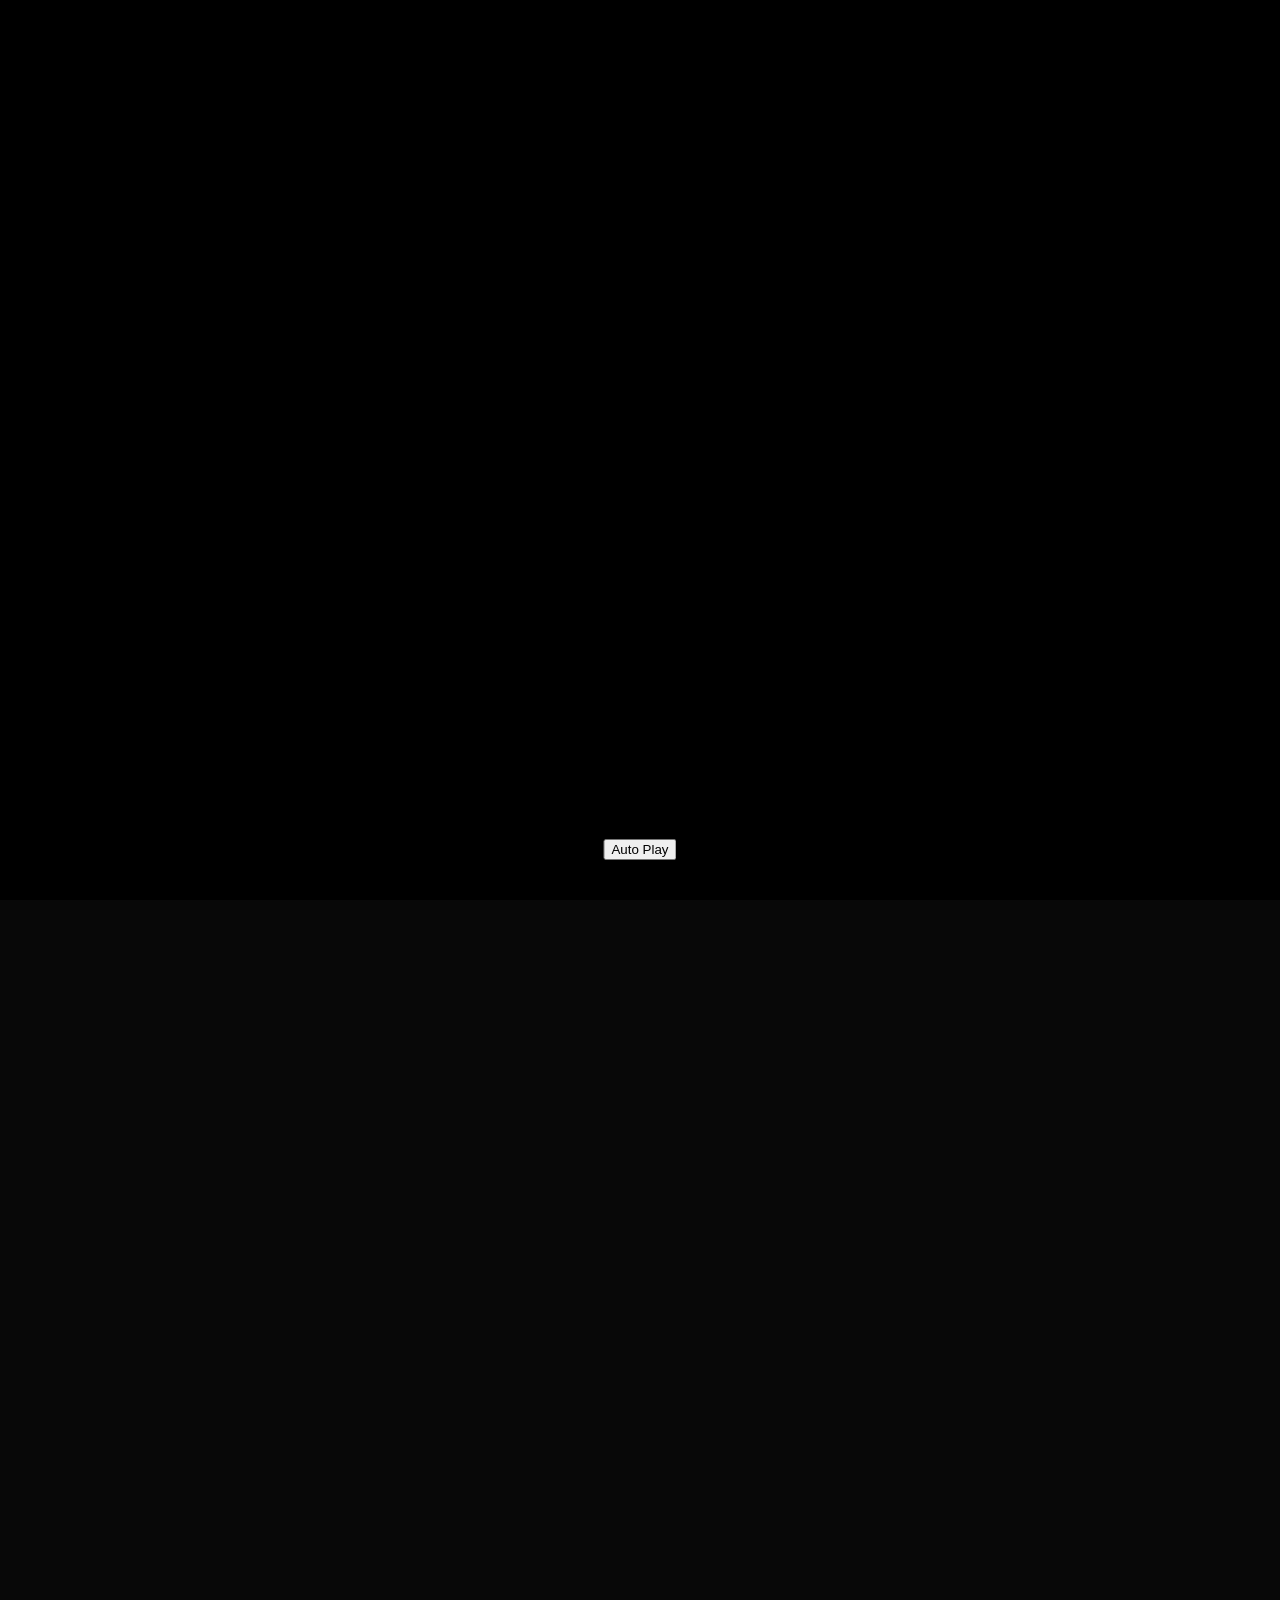
==== index.html @ d0e30674 "Add files via upload" ====
<!DOCTYPE html>
<html lang="en">
  <head>
    <meta charset="UTF-8" />
    <meta
      name="viewport"
      content="width=device-width, initial-scale=1.0"
    />
    <title>Scroll Video Experience</title>

    <link rel="stylesheet" href="style.css" />
  </head>

  <body>
    <!-- Loading screen -->
    <div id="loader" class="loader" aria-label="Loading">
      <div class="loader__spinner"></div>
      <span class="loader__text">Loading experience</span>
    </div>

    <!-- Fixed video layer -->
    <div class="video-stage">
      <video
        id="scrubVideo"
        class="scrub-video"
        muted
        playsinline
        preload="auto"
      >
        <!-- Replace with your own video file path -->
        <source src="intro.mp4" type="video/mp4" />
      </video>

      <!-- Optional dark overlay that fades while scrolling -->
      <div id="videoOverlay" class="video-overlay"></div>
    </div>

    <!-- Scroll distance used to control the video -->
    <div id="scrollZone" class="scroll-zone" aria-hidden="true"></div>

    <!-- Auto scroll button -->
    <button id="autoPlayButton" type="button">Auto Play</button>

    <main class="content">
      <!-- This is the anchor where Auto Play ends -->
      <section id="next-section" class="section section--intro">
        <div class="section__inner">
          <p class="eyebrow">Scroll Experience</p>

          <h1>Discover what comes next.</h1>

          <p class="section__text">
            The video animation has finished. This is the next section of
            your website content.
          </p>
        </div>
      </section>

      <section class="section section--dark">
        <div class="section__inner">
          <p class="eyebrow">Story</p>

          <h2>Built for movement.</h2>

          <p class="section__text">
            Replace this content with your own sections, images, products,
            portfolio work, or information.
          </p>
        </div>
      </section>

      <section class="section section--light">
        <div class="section__inner">
          <p class="eyebrow">Next Step</p>

          <h2>Your final content section.</h2>

          <p class="section__text">
            Add any content below the scroll-controlled video experience.
          </p>
        </div>
      </section>
    </main>

    <script src="script.js"></script>
  </body>
</html>
---- style.css ----
:root {
    --background: #080808;
    --foreground: #ffffff;
    --muted: rgba(255, 255, 255, 0.68);
    --line: rgba(255, 255, 255, 0.18);
  }
  
  *,
  *::before,
  *::after {
    box-sizing: border-box;
  }
  
  html {
    background: var(--background);
    scroll-behavior: auto;
  }
  
  body {
    min-width: 320px;
    margin: 0;
    overflow-x: hidden;
  
    background: var(--background);
    color: var(--foreground);
  
    font-family:
      Inter,
      ui-sans-serif,
      system-ui,
      -apple-system,
      BlinkMacSystemFont,
      "Segoe UI",
      sans-serif;
  }
  
  /* ------------------------------ */
  /* Loader                         */
  /* ------------------------------ */
  
  .loader {
    position: fixed;
    z-index: 200;
    inset: 0;
  
    display: flex;
    flex-direction: column;
    align-items: center;
    justify-content: center;
    gap: 16px;
  
    background: #050505;
    color: #ffffff;
  
    opacity: 1;
    visibility: visible;
    transition:
      opacity 0.55s ease,
      visibility 0.55s ease;
  }
  
  .loader.is-hidden {
    pointer-events: none;
    opacity: 0;
    visibility: hidden;
  }
  
  .loader__spinner {
    width: 34px;
    height: 34px;
  
    border: 2px solid rgba(255, 255, 255, 0.2);
    border-top-color: #ffffff;
    border-radius: 50%;
  
    animation: loader-spin 0.8s linear infinite;
  }
  
  .loader__text {
    font-size: 11px;
    font-weight: 700;
    letter-spacing: 0.18em;
    text-transform: uppercase;
    opacity: 0.7;
  }
  
  @keyframes loader-spin {
    to {
      transform: rotate(360deg);
    }
  }
  
  /* ------------------------------ */
  /* Scroll-controlled video        */
  /* ------------------------------ */
  
  .video-stage {
    position: fixed;
    z-index: 10;
    inset: 0;
  
    width: 100%;
    height: 100vh;
    height: 100svh;
  
    overflow: hidden;
    background: #000;
  
    will-change: transform;
    transform: translate3d(0, 0, 0);
  }
  
  .scrub-video {
    display: block;
  
    width: 100%;
    height: 100%;
  
    object-fit: cover;
    object-position: center;
  
    pointer-events: none;
    user-select: none;
  }
  
  .video-overlay {
    position: absolute;
    inset: 0;
  
    pointer-events: none;
  
    background:
      linear-gradient(
        180deg,
        rgba(0, 0, 0, 0.35) 0%,
        rgba(0, 0, 0, 0.08) 42%,
        rgba(0, 0, 0, 0.28) 100%
      );
  
    opacity: 1;
    will-change: opacity;
  }
  
  .scroll-zone {
    position: relative;
    z-index: 1;
  
    width: 100%;
    min-height: 100vh;
    min-height: 100svh;
  
    pointer-events: none;
  }
  
  /* ------------------------------ */
  /* Auto Play button               */
  /* ------------------------------ */
  
  #autoPlayButton {
    opacity: 1;
    visibility: visible;
    pointer-events: auto;
    transform: translateY(0);
    transition:
      opacity 0.35s ease,
      transform 0.35s ease,
      visibility 0.35s ease;
  }
  
  #autoPlayButton.is-hidden {
    opacity: 0;
    visibility: hidden;
    pointer-events: none;
    transform: translateY(12px);
  }
  
  /* ------------------------------ */
  /* Page content                   */
  /* ------------------------------ */
  
  .content {
    position: relative;
    z-index: 20;
  
    background: #0c0c0c;
  }
  
  .section {
    display: flex;
    align-items: center;
  
    min-height: 100vh;
    min-height: 100svh;
    padding: 120px 7vw;
  
    opacity: 0;
    transform: translate3d(0, 36px, 0);
  
    transition:
      opacity 0.8s ease,
      transform 0.8s cubic-bezier(0.16, 1, 0.3, 1);
  }
  
  .section.is-visible {
    opacity: 1;
    transform: translate3d(0, 0, 0);
  }
  
  .section__inner {
    width: min(720px, 100%);
  }
  
  .section--intro {
    background:
      radial-gradient(
        circle at 80% 20%,
        rgba(74, 88, 255, 0.18),
        transparent 42%
      ),
      #101010;
  }
  
  .section--dark {
    background:
      radial-gradient(
        circle at 15% 75%,
        rgba(255, 107, 53, 0.13),
        transparent 45%
      ),
      #070707;
  }
  
  .section--light {
    color: #111111;
    background: #f1f1ed;
  }
  
  .eyebrow {
    margin: 0 0 20px;
  
    font-size: 12px;
    font-weight: 800;
    letter-spacing: 0.16em;
    text-transform: uppercase;
  
    opacity: 0.65;
  }
  
  .section h1,
  .section h2 {
    max-width: 750px;
    margin: 0;
  
    font-size: clamp(42px, 7vw, 104px);
    font-weight: 700;
    letter-spacing: -0.065em;
    line-height: 0.92;
  }
  
  .section__text {
    max-width: 560px;
    margin: 32px 0 0;
  
    color: var(--muted);
  
    font-size: clamp(17px, 2vw, 21px);
    line-height: 1.55;
  }
  
  .section--light .section__text {
    color: rgba(0, 0, 0, 0.62);
  }
  
  /* ------------------------------ */
  /* Responsive                     */
  /* ------------------------------ */
  
  @media (max-width: 700px) {
    .auto-play-button {
      right: 16px;
      bottom: 16px;
  
      min-width: 118px;
      min-height: 44px;
      padding: 10px 16px;
  
      font-size: 11px;
    }
  
    .section {
      align-items: flex-end;
      min-height: 100svh;
      padding: 88px 24px;
    }
  
    .section h1,
    .section h2 {
      font-size: clamp(42px, 14vw, 70px);
    }
  
    .section__text {
      margin-top: 24px;
      font-size: 17px;
    }
  }
  
  @media (prefers-reduced-motion: reduce) {
    *,
    *::before,
    *::after {
      scroll-behavior: auto !important;
      animation-duration: 0.01ms !important;
      animation-iteration-count: 1 !important;
      transition-duration: 0.01ms !important;
    }
  }
  .video-stage {
    position: sticky;
    top: 0;
    width: 100%;
    height: 100svh;
    overflow: hidden;
    background: #000;
  }
  
  #scrubVideo {
    display: block;
    width: 100%;
    height: 100%;
    object-fit: cover;
  }
  
  #autoPlayButton {
    position: absolute;
    z-index: 9999;
    left: 50%;
    bottom: 40px;
  
    opacity: 1;
    visibility: visible;
    pointer-events: auto;
  
    transform: translateX(-50%) translateY(0);
  
    transition:
      opacity 0.35s ease,
      transform 0.35s ease,
      visibility 0.35s ease;
  }
  
  #autoPlayButton.is-hidden {
    opacity: 0;
    visibility: hidden;
    pointer-events: none;
    transform: translateX(-50%) translateY(12px);
  }
  
  @media (max-width: 767px) {
    #autoPlayButton {
      bottom: max(24px, env(safe-area-inset-bottom));
      width: min(230px, calc(100% - 40px));
    }
  }
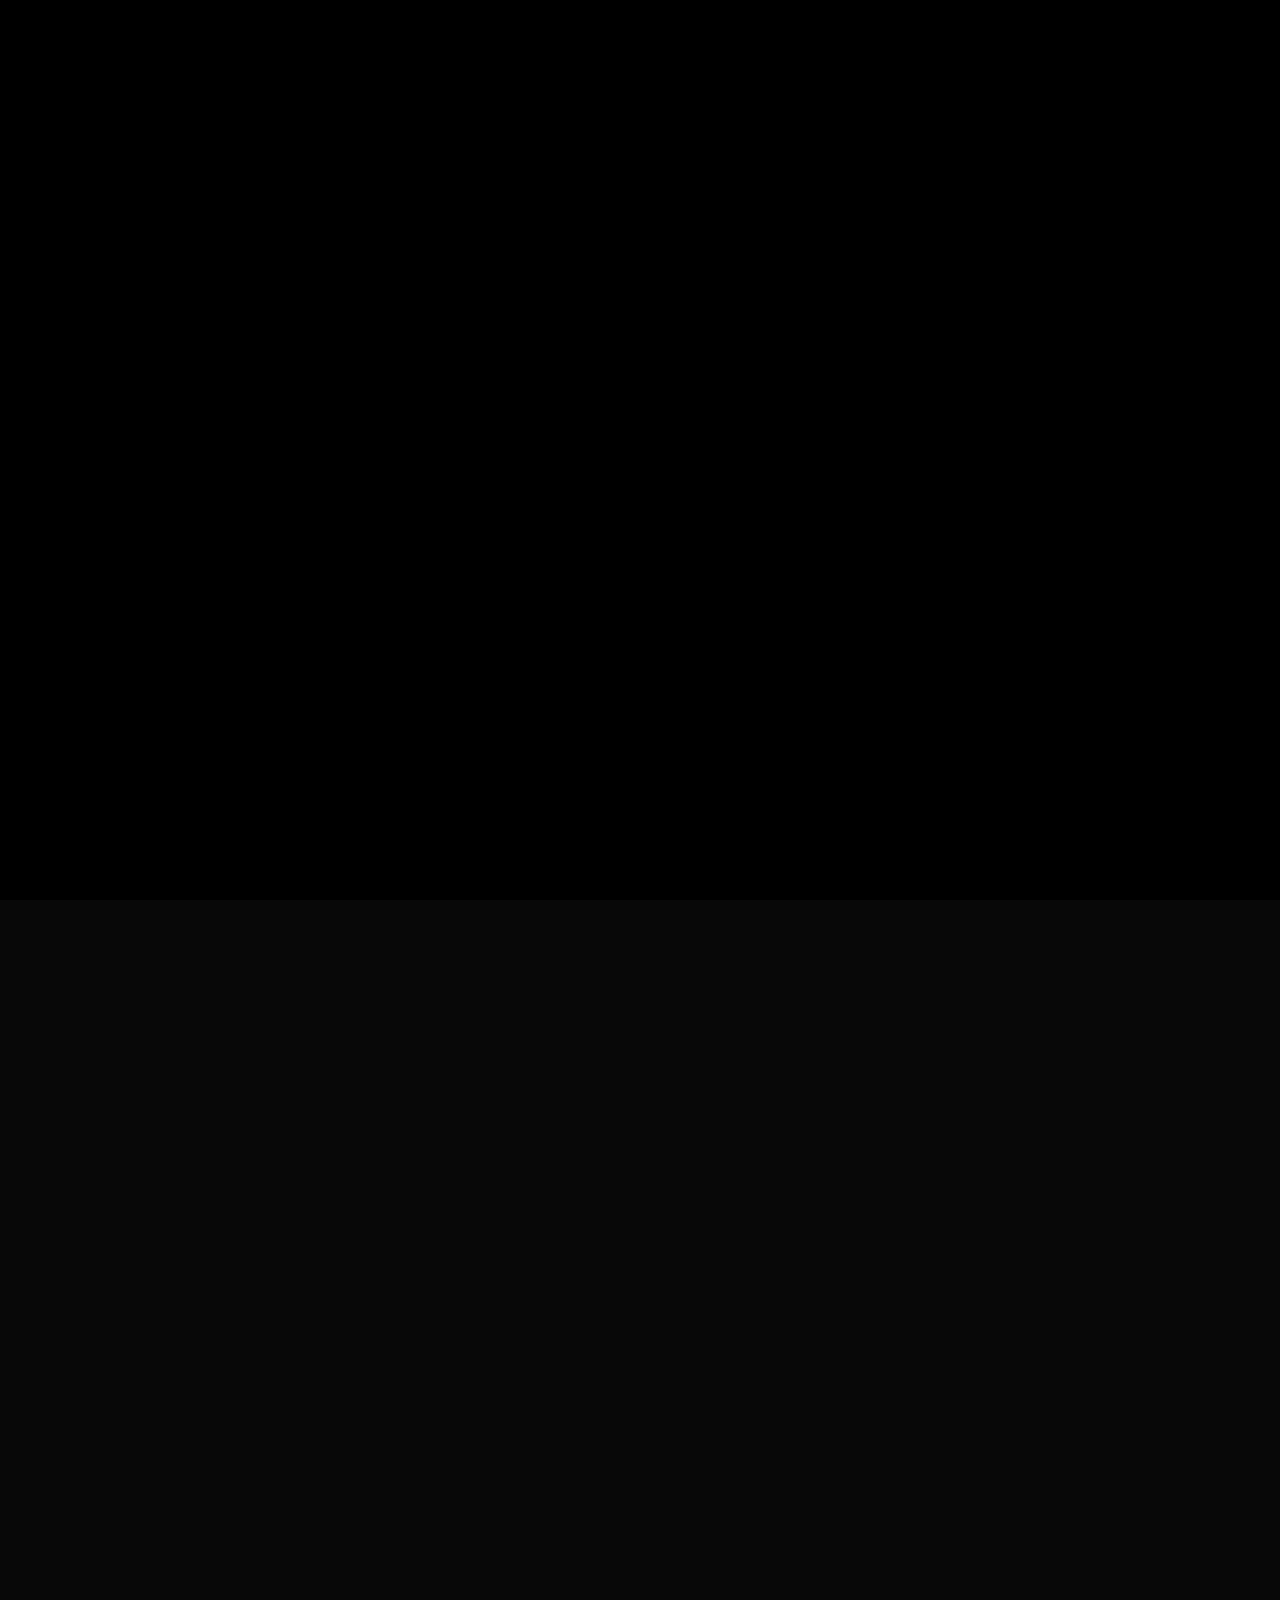
==== commit fadf66b9: "Update index.html" ====
--- a/index.html
+++ b/index.html
@@ -20,16 +20,13 @@
 
     <!-- Fixed video layer -->
     <div class="video-stage">
-      <video
+        <video
         id="scrubVideo"
-        class="scrub-video"
         muted
         playsinline
         preload="auto"
-      >
-        <!-- Replace with your own video file path -->
-        <source src="intro.mp4" type="video/mp4" />
-      </video>
+      ></video>
+      
 
       <!-- Optional dark overlay that fades while scrolling -->
       <div id="videoOverlay" class="video-overlay"></div>
@@ -39,7 +36,6 @@
     <div id="scrollZone" class="scroll-zone" aria-hidden="true"></div>
 
     <!-- Auto scroll button -->
-    <button id="autoPlayButton" type="button">Auto Play</button>
 
     <main class="content">
       <!-- This is the anchor where Auto Play ends -->
@@ -84,4 +80,4 @@
 
     <script src="script.js"></script>
   </body>
-</html>+</html>
